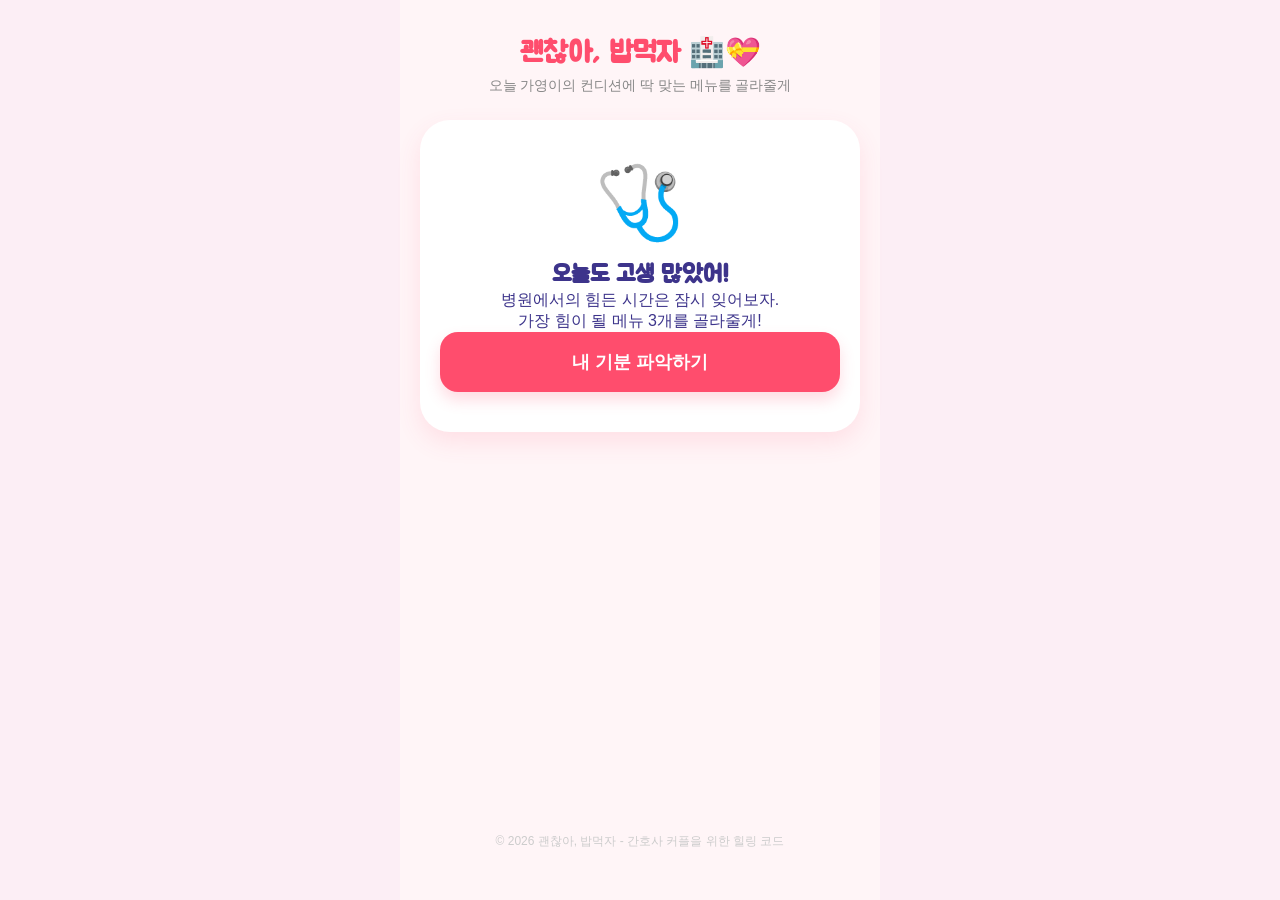
==== index.html @ f9314c0e "feat: hard revert to strictly Nurse Edition with YouTube Mukbang and forced sync" ====
<!DOCTYPE html>
<html lang="ko">
<head>
    <meta charset="UTF-8">
    <meta name="viewport" content="width=device-width, initial-scale=1.0, maximum-scale=1.0, user-scalable=no, viewport-fit=cover">
    <title>괜찮아, 밥먹자 🏥💝 | 간호사를 위한 맞춤 기분 분석</title>
    <link rel="stylesheet" href="style.css?v=1.8">
    <link href="https://fonts.googleapis.com/css2?family=Jua&family=Pretendard:wght@400;700;900&display=swap" rel="stylesheet">
</head>
<body class="mobile-only">
    <div class="app-wrapper">
        <header class="header">
            <h1 id="app-title">괜찮아, 밥먹자 🏥💝</h1>
            <p id="header-subtitle">오늘 가영이의 컨디션에 딱 맞는 메뉴를 골라줄게</p>
        </header>

        <main class="main-content">
            <!-- Progress Bar -->
            <div id="survey-progress-container" class="hidden">
                <div class="progress-info">
                    <span id="progress-text">듀티 분석 중...</span>
                </div>
                <div class="progress-bar-bg">
                    <div id="progress-bar-fill" class="progress-bar-fill" style="width: 0%;"></div>
                </div>
            </div>

            <!-- Start Screen -->
            <section id="start-screen" class="step">
                <div class="welcome-card">
                    <span class="welcome-emoji" id="welcome-emoji">🩺</span>
                    <h2 id="welcome-title">오늘도 고생 많았어!</h2>
                    <p id="welcome-desc">병원에서의 힘든 시간은 잠시 잊어보자.<br>가장 힘이 될 메뉴 3개를 골라줄게!</p>
                    <button id="btn-start-survey" class="start-btn">내 기분 파악하기</button>
                </div>
            </section>

            <!-- Survey Section -->
            <section id="survey-area" class="step hidden">
                <div id="question-card" class="question-card">
                    <h3 id="question-text">로딩 중...</h3>
                    <div id="answer-buttons" class="answer-grid">
                        <!-- Buttons injected by JS -->
                    </div>
                </div>
            </section>

            <!-- Result Section -->
            <section id="result-area" class="step hidden">
                <div class="step-title" id="result-title">지금 이런 음식이 필요해!</div>
                <div id="status-summary-box" class="status-summary-box">
                    <!-- Final summary generated by JS -->
                </div>
                
                <div id="results-container" class="results-container">
                    <!-- 3 Result Cards -->
                </div>
                
                <button id="btn-reset" class="reset-btn">다시 파악하기</button>
            </section>
        </main>

        <footer class="footer">
            <p>© 2026 괜찮아, 밥먹자 - 간호사 커플을 위한 힐링 코드</p>
        </footer>
    </div>

    <script src="main.js?v=1.8"></script>
</body>
</html>
---- style.css ----
:root {
    --bg-main: #fff5f7;
    --primary: #ff4d6d;
    --secondary: #ff85a1;
    --text: #3d348b;
    --white: #ffffff;
    --baemin: #2ac1bc;
    --coupang: #00aaff;
    --youtube: #ff0000;
    --shadow: 0 10px 25px rgba(255, 77, 109, 0.12);
}

* {
    box-sizing: border-box;
    margin: 0; padding: 0;
    font-family: 'Pretendard', sans-serif;
    -webkit-tap-highlight-color: transparent;
}

h1, h2, h3, .step-title, .food-name, .label {
    font-family: 'Jua', sans-serif;
}

body {
    background-color: #fceef5;
    color: var(--text);
}

.app-wrapper {
    width: 100%;
    max-width: 480px;
    min-height: 100dvh;
    margin: 0 auto;
    background-color: var(--bg-main);
    display: flex;
    flex-direction: column;
    padding: 20px;
}

.header { padding: 15px 0 25px; text-align: center; position: relative; }
.header h1 { font-size: 1.8rem; color: var(--primary); margin-bottom: 5px; }
.header p { font-size: 0.85rem; color: #888; }

.mode-switcher { position: absolute; top: 0; right: 0; z-index: 100; }
.nurse-btn-link {
    background: var(--white); border: 2px solid var(--primary); color: var(--primary);
    padding: 5px 12px; border-radius: 20px; font-size: 0.7rem; font-weight: 800; cursor: pointer;
}
.nurse-btn-link.active { background: var(--primary); color: #fff; }

.hidden { display: none !important; }

/* Progress Bar */
#survey-progress-container { margin-bottom: 20px; }
.progress-info { font-size: 0.8rem; font-weight: 700; color: var(--primary); margin-bottom: 5px; text-align: right; }
.progress-bar-bg { width: 100%; height: 8px; background: #eee; border-radius: 4px; overflow: hidden; }
.progress-bar-fill { height: 100%; background: var(--primary); transition: width 0.3s ease; }

/* Start Screen */
.welcome-card { background: var(--white); padding: 40px 20px; border-radius: 30px; text-align: center; box-shadow: var(--shadow); }
.welcome-emoji { font-size: 4.5rem; display: block; margin-bottom: 15px; }
.start-btn { width: 100%; padding: 18px; background: var(--primary); color: #fff; border: none; border-radius: 18px; font-size: 1.1rem; font-weight: 900; cursor: pointer; box-shadow: 0 8px 15px rgba(255, 77, 109, 0.2); }

/* Question Card */
.question-card { background: var(--white); padding: 30px 20px; border-radius: 30px; box-shadow: var(--shadow); }
#question-text { font-size: 1.3rem; margin-bottom: 25px; line-height: 1.4; text-align: center; color: var(--text); }
.answer-grid { display: flex; flex-direction: column; gap: 10px; }
.answer-btn { width: 100%; padding: 16px; background: #fff8f9; border: 2px solid #ffeff1; border-radius: 15px; font-size: 0.95rem; font-weight: 700; color: var(--text); cursor: pointer; transition: 0.2s; text-align: center; }
.answer-btn:active { background: var(--primary); color: #fff; transform: scale(0.98); }

/* Result Area */
.status-summary-box {
    background: var(--white); border: 2.5px solid var(--primary); border-radius: 20px;
    padding: 18px; text-align: center; font-size: 0.95rem; font-weight: 800;
    line-height: 1.5; color: var(--text); margin-bottom: 20px;
    box-shadow: 0 5px 15px rgba(255, 77, 109, 0.1);
}

.results-container { display: flex; flex-direction: column; gap: 20px; }
.food-card { background: var(--white); border-radius: 25px; overflow: hidden; box-shadow: var(--shadow); display: flex; flex-direction: column; animation: slideUp 0.6s cubic-bezier(0.175, 0.885, 0.32, 1.275); }
@keyframes slideUp { from { opacity: 0; transform: translateY(30px); } to { opacity: 1; transform: translateY(0); } }

.food-img-area { width: 100%; height: 200px; background: #000; position: relative; cursor: pointer; }
.food-img-area img { width: 100%; height: 100%; object-fit: cover; opacity: 0.9; transition: opacity 0.3s; }
.food-img-area:hover img { opacity: 1; }
.play-overlay { position: absolute; top: 50%; left: 50%; transform: translate(-50%, -50%); font-size: 3rem; color: #fff; text-shadow: 0 0 20px rgba(0,0,0,0.5); pointer-events: none; }
.youtube-badge { position: absolute; bottom: 10px; right: 10px; background: rgba(255,0,0,0.9); color: #fff; padding: 3px 8px; border-radius: 5px; font-size: 0.65rem; font-weight: 900; }

.food-info { padding: 18px; text-align: center; }
.food-name { font-size: 1.4rem; color: var(--primary); margin-bottom: 8px; display: block; }
.food-reason { font-size: 0.85rem; color: #666; line-height: 1.4; margin-bottom: 15px; }

.order-btn-group { display: grid; grid-template-columns: 1fr 1fr; gap: 10px; }
.mini-order-btn { padding: 15px 5px; border-radius: 12px; text-decoration: none; color: #fff; font-weight: 800; font-size: 0.9rem; text-align: center; display: flex; align-items: center; justify-content: center; }
.mini-baemin { background-color: var(--baemin); }
.mini-coupang { background-color: var(--coupang); }

.reset-btn { width: 100%; padding: 20px; background: none; border: none; color: #aaa; font-weight: 700; cursor: pointer; margin-top: 15px; }
.footer { margin-top: auto; padding: 30px 0; text-align: center; font-size: 0.75rem; color: #ccc; }
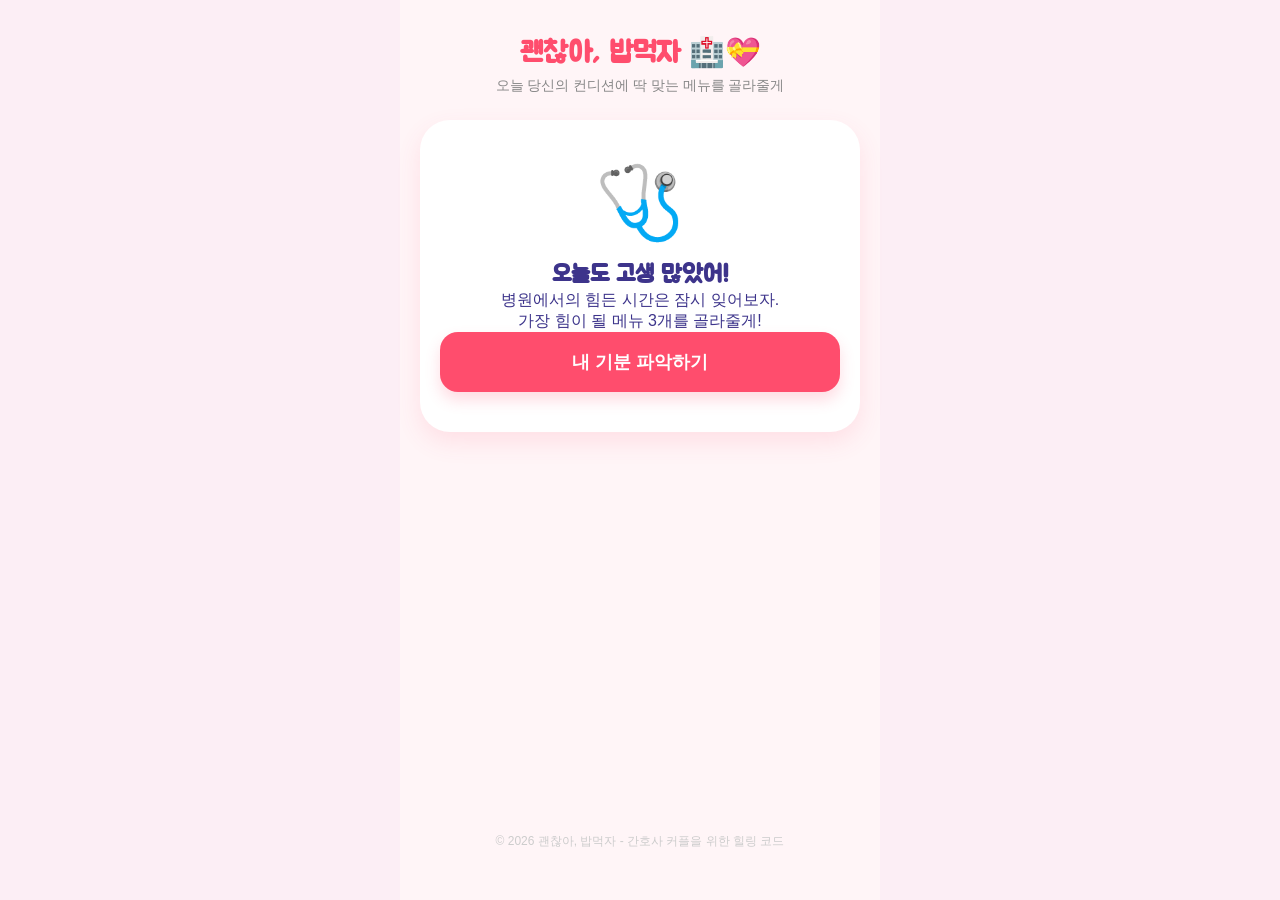
==== commit efc72754: "feat: permanent removal of General Mode and forced sync of Hyper-Realistic Nurse Edition" ====
--- a/index.html
+++ b/index.html
@@ -3,15 +3,15 @@
 <head>
     <meta charset="UTF-8">
     <meta name="viewport" content="width=device-width, initial-scale=1.0, maximum-scale=1.0, user-scalable=no, viewport-fit=cover">
-    <title>괜찮아, 밥먹자 🏥💝 | 간호사를 위한 맞춤 기분 분석</title>
-    <link rel="stylesheet" href="style.css?v=1.8">
+    <title>괜찮아, 밥먹자 🏥💝 | 간호사 맞춤 기분 분석</title>
+    <link rel="stylesheet" href="style.css?v=2.0">
     <link href="https://fonts.googleapis.com/css2?family=Jua&family=Pretendard:wght@400;700;900&display=swap" rel="stylesheet">
 </head>
 <body class="mobile-only">
     <div class="app-wrapper">
         <header class="header">
             <h1 id="app-title">괜찮아, 밥먹자 🏥💝</h1>
-            <p id="header-subtitle">오늘 가영이의 컨디션에 딱 맞는 메뉴를 골라줄게</p>
+            <p id="header-subtitle">오늘 당신의 컨디션에 딱 맞는 메뉴를 골라줄게</p>
         </header>
 
         <main class="main-content">
@@ -28,9 +28,9 @@
             <!-- Start Screen -->
             <section id="start-screen" class="step">
                 <div class="welcome-card">
-                    <span class="welcome-emoji" id="welcome-emoji">🩺</span>
-                    <h2 id="welcome-title">오늘도 고생 많았어!</h2>
-                    <p id="welcome-desc">병원에서의 힘든 시간은 잠시 잊어보자.<br>가장 힘이 될 메뉴 3개를 골라줄게!</p>
+                    <span class="welcome-emoji">🩺</span>
+                    <h2>오늘도 고생 많았어!</h2>
+                    <p>병원에서의 힘든 시간은 잠시 잊어보자.<br>가장 힘이 될 메뉴 3개를 골라줄게!</p>
                     <button id="btn-start-survey" class="start-btn">내 기분 파악하기</button>
                 </div>
             </section>
@@ -47,7 +47,7 @@
 
             <!-- Result Section -->
             <section id="result-area" class="step hidden">
-                <div class="step-title" id="result-title">지금 이런 음식이 필요해!</div>
+                <div class="step-title">지금 이런 음식이 필요해! ✨</div>
                 <div id="status-summary-box" class="status-summary-box">
                     <!-- Final summary generated by JS -->
                 </div>
@@ -65,6 +65,6 @@
         </footer>
     </div>
 
-    <script src="main.js?v=1.8"></script>
+    <script src="main.js?v=2.0"></script>
 </body>
 </html>
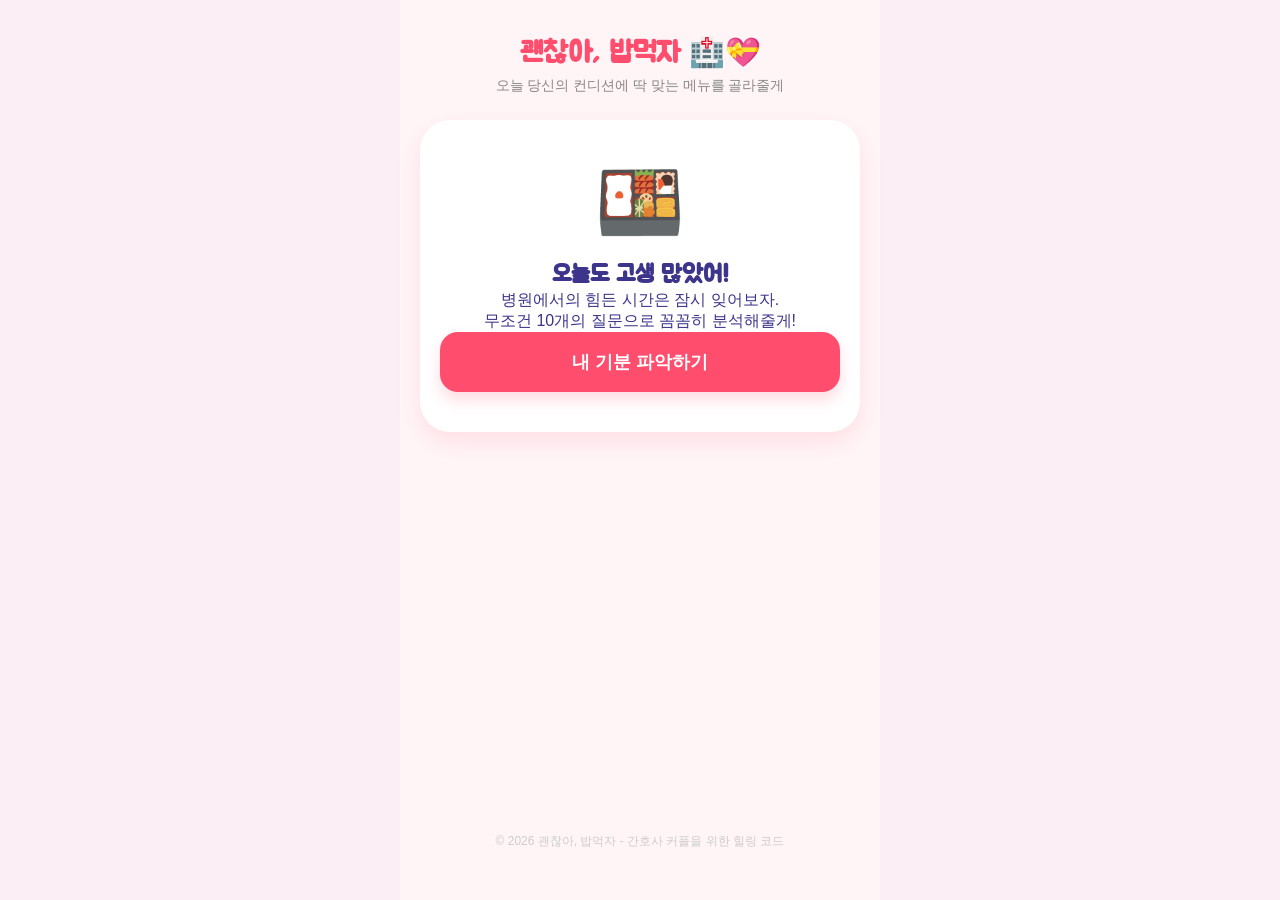
==== commit fbad3e6e: "fix: strictly enforce 10-step survey for all paths and fix delivery deep-links in sharing" ====
--- a/index.html
+++ b/index.html
@@ -4,7 +4,8 @@
     <meta charset="UTF-8">
     <meta name="viewport" content="width=device-width, initial-scale=1.0, maximum-scale=1.0, user-scalable=no, viewport-fit=cover">
     <title>괜찮아, 밥먹자 🏥💝 | 간호사 맞춤 기분 분석</title>
-    <link rel="stylesheet" href="style.css?v=2.0">
+    <!-- Cache busting with v=3.0 -->
+    <link rel="stylesheet" href="style.css?v=3.0">
     <link href="https://fonts.googleapis.com/css2?family=Jua&family=Pretendard:wght@400;700;900&display=swap" rel="stylesheet">
 </head>
 <body class="mobile-only">
@@ -18,7 +19,7 @@
             <!-- Progress Bar -->
             <div id="survey-progress-container" class="hidden">
                 <div class="progress-info">
-                    <span id="progress-text">듀티 분석 중...</span>
+                    <span id="progress-text">컨디션 파악 중...</span>
                 </div>
                 <div class="progress-bar-bg">
                     <div id="progress-bar-fill" class="progress-bar-fill" style="width: 0%;"></div>
@@ -28,9 +29,9 @@
             <!-- Start Screen -->
             <section id="start-screen" class="step">
                 <div class="welcome-card">
-                    <span class="welcome-emoji">🩺</span>
+                    <span class="welcome-emoji">🍱</span>
                     <h2>오늘도 고생 많았어!</h2>
-                    <p>병원에서의 힘든 시간은 잠시 잊어보자.<br>가장 힘이 될 메뉴 3개를 골라줄게!</p>
+                    <p>병원에서의 힘든 시간은 잠시 잊어보자.<br>무조건 10개의 질문으로 꼼꼼히 분석해줄게!</p>
                     <button id="btn-start-survey" class="start-btn">내 기분 파악하기</button>
                 </div>
             </section>
@@ -65,6 +66,6 @@
         </footer>
     </div>
 
-    <script src="main.js?v=2.0"></script>
+    <script src="main.js?v=3.0"></script>
 </body>
 </html>
--- a/style.css
+++ b/style.css
@@ -41,13 +41,6 @@
 .header h1 { font-size: 1.8rem; color: var(--primary); margin-bottom: 5px; }
 .header p { font-size: 0.85rem; color: #888; }
 
-.mode-switcher { position: absolute; top: 0; right: 0; z-index: 100; }
-.nurse-btn-link {
-    background: var(--white); border: 2px solid var(--primary); color: var(--primary);
-    padding: 5px 12px; border-radius: 20px; font-size: 0.7rem; font-weight: 800; cursor: pointer;
-}
-.nurse-btn-link.active { background: var(--primary); color: #fff; }
-
 .hidden { display: none !important; }
 
 /* Progress Bar */
@@ -68,32 +61,45 @@
 .answer-btn { width: 100%; padding: 16px; background: #fff8f9; border: 2px solid #ffeff1; border-radius: 15px; font-size: 0.95rem; font-weight: 700; color: var(--text); cursor: pointer; transition: 0.2s; text-align: center; }
 .answer-btn:active { background: var(--primary); color: #fff; transform: scale(0.98); }
 
-/* Result Area */
+/* Result Area (No Image Version) */
 .status-summary-box {
     background: var(--white); border: 2.5px solid var(--primary); border-radius: 20px;
     padding: 18px; text-align: center; font-size: 0.95rem; font-weight: 800;
     line-height: 1.5; color: var(--text); margin-bottom: 20px;
-    box-shadow: 0 5px 15px rgba(255, 77, 109, 0.1);
 }
 
-.results-container { display: flex; flex-direction: column; gap: 20px; }
-.food-card { background: var(--white); border-radius: 25px; overflow: hidden; box-shadow: var(--shadow); display: flex; flex-direction: column; animation: slideUp 0.6s cubic-bezier(0.175, 0.885, 0.32, 1.275); }
-@keyframes slideUp { from { opacity: 0; transform: translateY(30px); } to { opacity: 1; transform: translateY(0); } }
+.results-container { display: flex; flex-direction: column; gap: 15px; }
 
-.food-img-area { width: 100%; height: 200px; background: #000; position: relative; cursor: pointer; }
-.food-img-area img { width: 100%; height: 100%; object-fit: cover; opacity: 0.9; transition: opacity 0.3s; }
-.food-img-area:hover img { opacity: 1; }
-.play-overlay { position: absolute; top: 50%; left: 50%; transform: translate(-50%, -50%); font-size: 3rem; color: #fff; text-shadow: 0 0 20px rgba(0,0,0,0.5); pointer-events: none; }
-.youtube-badge { position: absolute; bottom: 10px; right: 10px; background: rgba(255,0,0,0.9); color: #fff; padding: 3px 8px; border-radius: 5px; font-size: 0.65rem; font-weight: 900; }
+.food-card {
+    background: var(--white);
+    border-radius: 25px;
+    box-shadow: var(--shadow);
+    padding: 20px;
+    text-align: center;
+    animation: slideUp 0.6s cubic-bezier(0.175, 0.885, 0.32, 1.275);
+}
 
-.food-info { padding: 18px; text-align: center; }
-.food-name { font-size: 1.4rem; color: var(--primary); margin-bottom: 8px; display: block; }
-.food-reason { font-size: 0.85rem; color: #666; line-height: 1.4; margin-bottom: 15px; }
+@keyframes slideUp { from { opacity: 0; transform: translateY(20px); } to { opacity: 1; transform: translateY(0); } }
 
-.order-btn-group { display: grid; grid-template-columns: 1fr 1fr; gap: 10px; }
-.mini-order-btn { padding: 15px 5px; border-radius: 12px; text-decoration: none; color: #fff; font-weight: 800; font-size: 0.9rem; text-align: center; display: flex; align-items: center; justify-content: center; }
+.food-name { font-size: 1.5rem; color: var(--primary); margin-bottom: 8px; display: block; }
+.food-reason { font-size: 0.85rem; color: #666; line-height: 1.4; margin-bottom: 20px; }
+
+.youtube-btn {
+    width: 100%; padding: 12px; background: var(--youtube); color: #fff;
+    border-radius: 12px; text-decoration: none; font-weight: 800;
+    display: flex; align-items: center; justify-content: center; gap: 8px;
+    margin-bottom: 12px; font-size: 0.9rem;
+}
+
+.order-btn-group { display: grid; grid-template-columns: 1fr 1fr 1fr; gap: 8px; }
+.mini-order-btn { 
+    padding: 12px 5px; border-radius: 12px; text-decoration: none; 
+    color: #fff; font-weight: 800; font-size: 0.8rem; text-align: center; 
+    display: flex; align-items: center; justify-content: center;
+}
 .mini-baemin { background-color: var(--baemin); }
 .mini-coupang { background-color: var(--coupang); }
+.mini-kakao { background-color: var(--kakao); color: #3c1e1e; }
 
 .reset-btn { width: 100%; padding: 20px; background: none; border: none; color: #aaa; font-weight: 700; cursor: pointer; margin-top: 15px; }
 .footer { margin-top: auto; padding: 30px 0; text-align: center; font-size: 0.75rem; color: #ccc; }
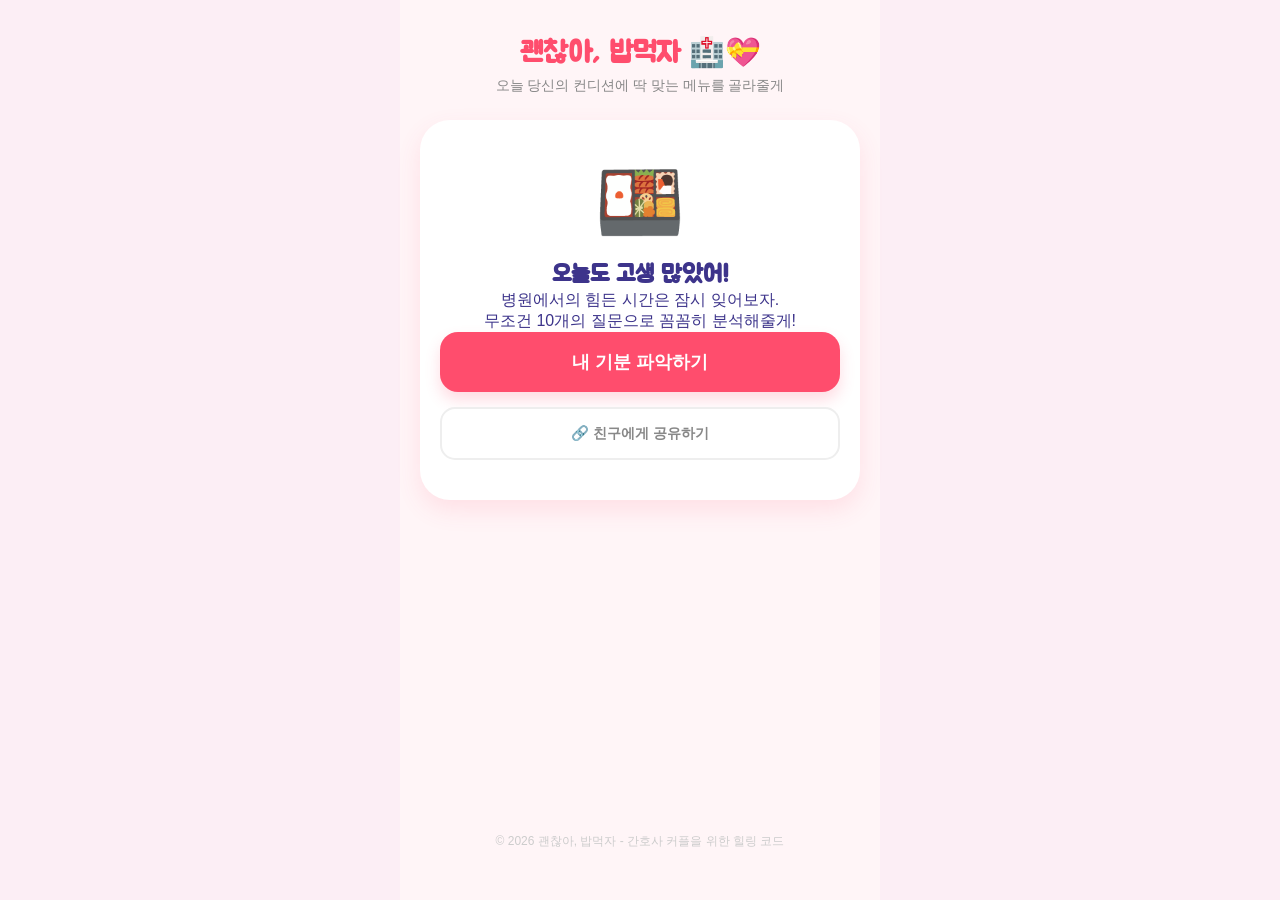
==== commit 22630fcc: "fix: enforce strict 10-step survey for all paths and fix delivery links in kakao sharing" ====
--- a/index.html
+++ b/index.html
@@ -33,12 +33,16 @@
                     <h2>오늘도 고생 많았어!</h2>
                     <p>병원에서의 힘든 시간은 잠시 잊어보자.<br>무조건 10개의 질문으로 꼼꼼히 분석해줄게!</p>
                     <button id="btn-start-survey" class="start-btn">내 기분 파악하기</button>
+                    <button id="btn-share-app" class="share-app-btn">🔗 친구에게 공유하기</button>
                 </div>
             </section>
 
             <!-- Survey Section -->
             <section id="survey-area" class="step hidden">
                 <div id="question-card" class="question-card">
+                    <div class="survey-header">
+                        <button id="btn-prev" class="prev-btn">← 뒤로</button>
+                    </div>
                     <h3 id="question-text">로딩 중...</h3>
                     <div id="answer-buttons" class="answer-grid">
                         <!-- Buttons injected by JS -->
--- a/style.css
+++ b/style.css
@@ -55,8 +55,20 @@
 .start-btn { width: 100%; padding: 18px; background: var(--primary); color: #fff; border: none; border-radius: 18px; font-size: 1.1rem; font-weight: 900; cursor: pointer; box-shadow: 0 8px 15px rgba(255, 77, 109, 0.2); }
 
 /* Question Card */
-.question-card { background: var(--white); padding: 30px 20px; border-radius: 30px; box-shadow: var(--shadow); }
+.question-card { background: var(--white); padding: 25px 20px 35px; border-radius: 30px; box-shadow: var(--shadow); position: relative; }
+.survey-header { display: flex; justify-content: flex-start; margin-bottom: 15px; }
+.prev-btn { background: none; border: none; color: var(--primary); font-weight: 800; font-size: 0.85rem; cursor: pointer; padding: 5px; opacity: 0.7; }
+.prev-btn:active { opacity: 1; transform: translateX(-3px); }
+
 #question-text { font-size: 1.3rem; margin-bottom: 25px; line-height: 1.4; text-align: center; color: var(--text); }
+
+.share-app-btn {
+    width: 100%; padding: 15px; background: #fff; color: #888;
+    border: 2px solid #eee; border-radius: 15px; font-size: 0.9rem; font-weight: 700;
+    cursor: pointer; margin-top: 15px; transition: 0.2s;
+}
+.share-app-btn:active { background: #f8f9fa; transform: scale(0.98); }
+
 .answer-grid { display: flex; flex-direction: column; gap: 10px; }
 .answer-btn { width: 100%; padding: 16px; background: #fff8f9; border: 2px solid #ffeff1; border-radius: 15px; font-size: 0.95rem; font-weight: 700; color: var(--text); cursor: pointer; transition: 0.2s; text-align: center; }
 .answer-btn:active { background: var(--primary); color: #fff; transform: scale(0.98); }
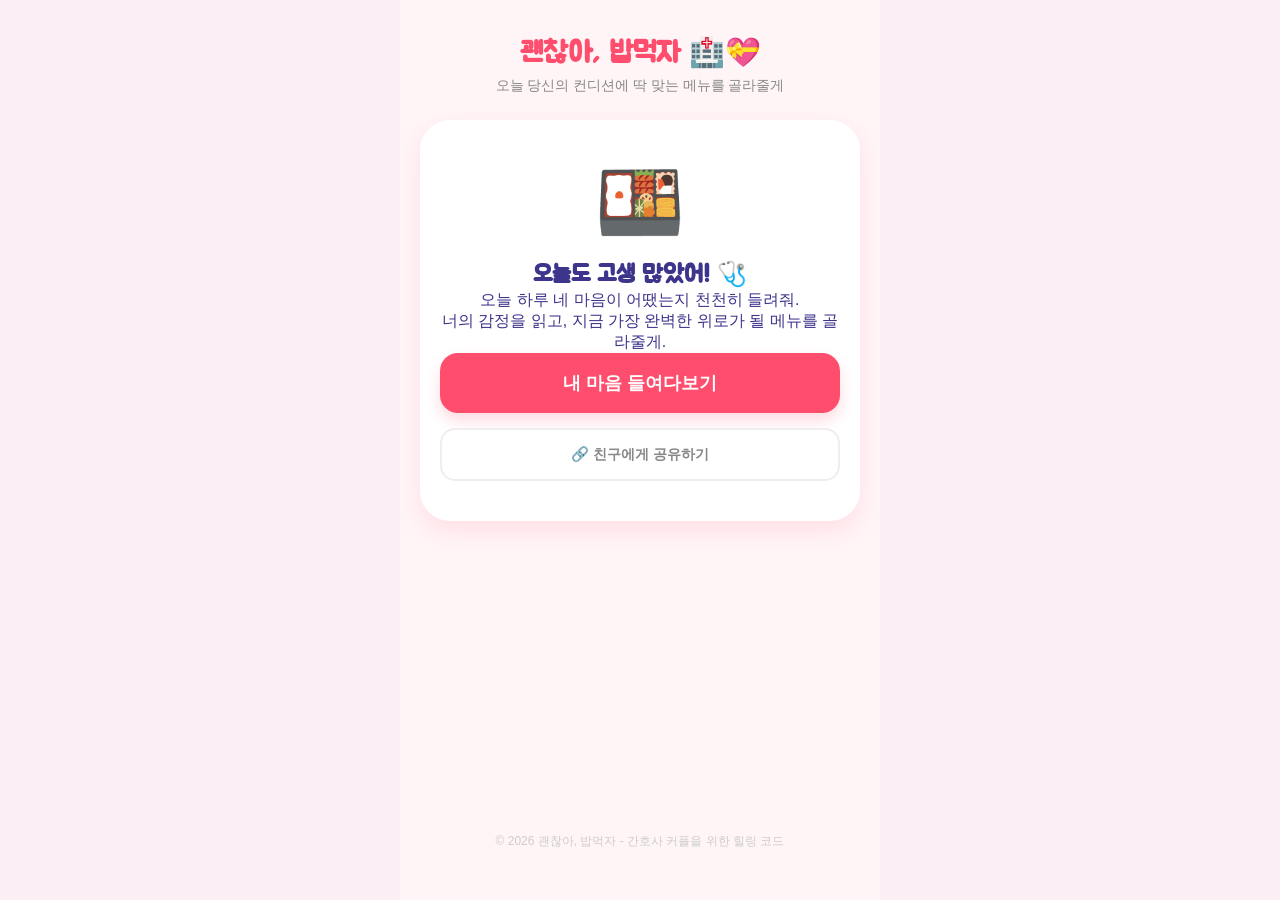
==== commit 5226c737: "style: refine start screen copy to be more emotional and empathetic" ====
--- a/index.html
+++ b/index.html
@@ -4,8 +4,16 @@
     <meta charset="UTF-8">
     <meta name="viewport" content="width=device-width, initial-scale=1.0, maximum-scale=1.0, user-scalable=no, viewport-fit=cover">
     <title>괜찮아, 밥먹자 🏥💝 | 간호사 맞춤 기분 분석</title>
-    <!-- Cache busting with v=3.0 -->
-    <link rel="stylesheet" href="style.css?v=3.0">
+    
+    <!-- Open Graph Meta Tags for KakaoTalk/Social Sharing -->
+    <meta property="og:title" content="괜찮아, 밥먹자 🏥💝">
+    <meta property="og:description" content="지친 당신의 마음을 읽고, 지금 가장 필요한 위로의 한 끼를 추천해드려요.">
+    <meta property="og:type" content="website">
+    <meta property="og:url" content="https://mygirlfriendfood.pages.dev/">
+    <meta property="og:image" content="https://images.unsplash.com/photo-1621310158204-62967f8a7e08?q=80&w=800">
+
+    <!-- Cache busting with v=5.0 -->
+    <link rel="stylesheet" href="style.css?v=5.0">
     <link href="https://fonts.googleapis.com/css2?family=Jua&family=Pretendard:wght@400;700;900&display=swap" rel="stylesheet">
 </head>
 <body class="mobile-only">
@@ -30,9 +38,9 @@
             <section id="start-screen" class="step">
                 <div class="welcome-card">
                     <span class="welcome-emoji">🍱</span>
-                    <h2>오늘도 고생 많았어!</h2>
-                    <p>병원에서의 힘든 시간은 잠시 잊어보자.<br>무조건 10개의 질문으로 꼼꼼히 분석해줄게!</p>
-                    <button id="btn-start-survey" class="start-btn">내 기분 파악하기</button>
+                    <h2>오늘도 고생 많았어! 🩺</h2>
+                    <p>오늘 하루 네 마음이 어땠는지 천천히 들려줘.<br>너의 감정을 읽고, 지금 가장 완벽한 위로가 될 메뉴를 골라줄게.</p>
+                    <button id="btn-start-survey" class="start-btn">내 마음 들여다보기</button>
                     <button id="btn-share-app" class="share-app-btn">🔗 친구에게 공유하기</button>
                 </div>
             </section>
@@ -52,7 +60,7 @@
 
             <!-- Result Section -->
             <section id="result-area" class="step hidden">
-                <div class="step-title">지금 이런 음식이 필요해! ✨</div>
+                <div class="step-title" id="result-title">지금 이런 음식이 필요해! ✨</div>
                 <div id="status-summary-box" class="status-summary-box">
                     <!-- Final summary generated by JS -->
                 </div>
@@ -70,6 +78,6 @@
         </footer>
     </div>
 
-    <script src="main.js?v=3.0"></script>
+    <script src="main.js?v=4.0"></script>
 </body>
 </html>
